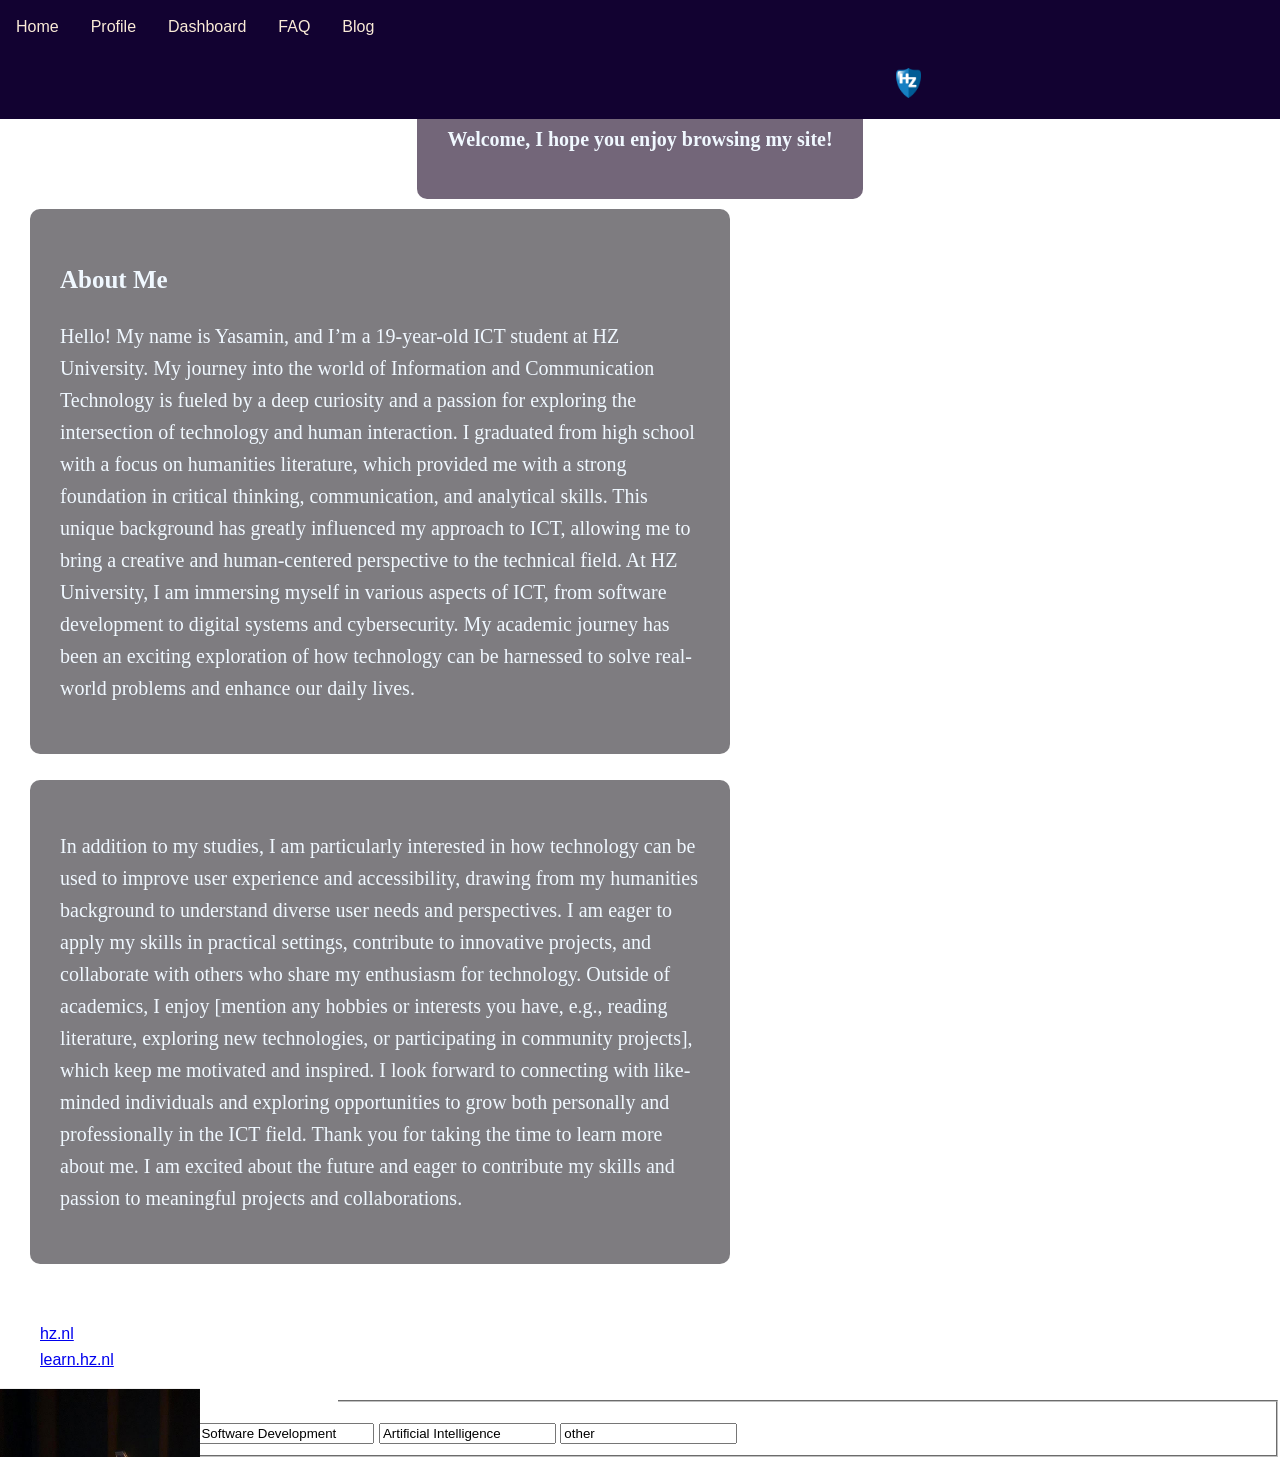
==== index.html @ 5f9b0ffd "new file:   arnel-hasanovic-MNd-Rka1o0Q-unsplash.jpg 	new file:   blog.html 	modified:   dashboard.h" ====
<!DOCTYPE html>
<html lang="en">
  <head>
    <meta charset="UTF-8">
    <meta name="viewport" content="width=device-width, initial-scale=1.0">
    <meta http-equiv="X-UA-Compatible" content="ie=edge">
    <title>Home Page</title>
    <link rel="stylesheet" href="style.css">
    <title>Background Image</title>
    <link rel="stylesheet" href="styles.css">
  </head>
  <body>
    <header>
      <nav class="navibar">
        
      <div class="menu">
        <ul>
          <li><a href="../index.html">Home</a></li>
          <li><a href="../html/profile.html">Profile</a></li>
          <li><a href="../html/dashboard.html">Dashboard</a></li>
          <li><a href="../html/faq.html">FAQ</a></li>
          <li><a href="blog.html">Blog</a></li>
          <li><img id="logo" src="hz-logo.png" width="25px" height="30px" alt="Logo"></li>
      </ul>
      </div>
      </nav>
    </header>
    <main class="wrapper">
        <h1>Welcome, I hope you enjoy browsing my site!</h1>
    </main>  

    <div class="wrapper3">
      <div class="Home-content">
        <h2 id="heading"> About Me</h2>
        <p id="para">Hello! My name is Yasamin, and I’m a 19-year-old ICT student at HZ University. 
          My journey into the world of Information and Communication Technology is fueled by a deep curiosity and a passion for exploring the intersection of technology and human interaction.

          I graduated from high school with a focus on humanities literature, which provided me with a strong foundation in critical thinking, communication, and analytical skills.
           This unique background has greatly influenced my approach to ICT, allowing me to bring a creative and human-centered perspective to the technical field.
          
          At HZ University, I am immersing myself in various aspects of ICT, from software development to digital systems and cybersecurity.
           My academic journey has been an exciting exploration of how technology can be harnessed to solve real-world problems and enhance our daily lives.
        </p>
      </div>
    </div>
<br>
    <div class="wrapper2">
      <div class="Home-content">
       <p> In addition to my studies, I am particularly interested in how technology can be used to improve user experience and accessibility, drawing from my humanities background to understand diverse user needs and perspectives.
         I am eager to apply my skills in practical settings, contribute to innovative projects, and collaborate with others who share my enthusiasm for technology.
     
        Outside of academics, I enjoy [mention any hobbies or interests you have, e.g., reading literature, exploring new technologies, or participating in community projects], which keep me motivated and inspired. 
         I look forward to connecting with like-minded individuals and exploring opportunities to grow both personally and professionally in the ICT field.
     
        Thank you for taking the time to learn more about me. I am excited about the future and eager to contribute my skills and passion to meaningful projects and collaborations. 
        </p>
      </div>
    </div>

    <nav class="navigation">
        <div class="aside">
          <p> For more information about ICT and HZ university just click the links</p>
        <ul>
            <li><a href="https://hz.nl/en" target="_blank" rel="noopener noreferrer">hz.nl</a></li>
            <li><a href="https://learn.hz.nl/my/" target="_blank" rel="noopener noreferrer">learn.hz.nl</a></li>
        </ul>    
      </div>
      <section>
        <div class="pic">
       <img src="unnamed.jpg" width="200" height="300" alt="pic">
        </div>
       <div class="pic2">
       <img src="unnamed (1).jpg" width="200" height="300" alt="pic">
      </div>
      </section>
      <section>
        <fieldset>
            <legend>which field of study do you want to continue?</legend>
            <label><input id="Computer Networking" type="text" name="education" value="Computer Networking"checked></label>
            <label><input  id="Software Development" type="text" name="education" value="Software Development"></label>
            <label><input id="Artificial Intelligence" type="text" name="education" value="Artificial Intelligence"></label>
            <label><input id="edu-other" checked type="text" name="education" value="other">other <input type="text" name="other" hidden cla></label>
        </fieldset>
      </section>
      </nav>
  </body>
</html>
---- style.css ----
{
    margin: 0;
    padding: 0;
    box-sizing: border-box;
}

html,
body {
    height: 100%;
    font-family: 'Arial', sans-serif;
}
body {
    line-height: 1.6;
    color: white;
    background: url(../YasaminAbd.github.io/—Pngtree—3d\ rendering\ of\ website\ builder_7231387.jpg)no-repeat center center fixed;
    display: flex;
    flex-direction: column;
    min-height: 100vh;
    background-size: cover; /* Ensures the image covers the entire background */
    background-position: center; /* Centers the image */
    background-repeat: no-repeat; /* Prevents the image from repeating */
    margin: 0; /* Optional: Removes default margin */
    padding: 0; /* Optional: Removes default padding */
}

header {
    background: rgba(rgb(22, 20, 20));
    color: antiquewhite;
    position: relative;
    z-index: 10;
    box-shadow: 80px;

}

.logo img {
    height: 50px;
    width: 50px;
}

.menu {
    ul {
        list-style-type: none;
        margin: 0;
        padding: 0;
        overflow: hidden;
        background-color: rgb(18, 2, 49);
        position: fixed;
        top: 0;
        width: 100%;
        z-index: 10;
    }
    
    li{
        float: left;
    }

    li a {
        display: inline-block;
        padding: 14px 16px;
        text-align: center;
        color: antiquewhite;
        text-decoration: none;
    }

    li a :hover{
        background-color: rgb(rgb(27, 4, 46));
    }

    .active {
        background-color: rgb(rgb(148, 35, 182), green, blue);
    }
}
.wrapper {
   padding: 30px;
    max-width: calc(1200px-340px);
    background-color:rgba(44, 25, 54, 0.664);
    margin: 10px auto;
    border-radius: 10px;
    color: aliceblue;
    box-shadow: 0 3px 5px rgba(rgb(117, 44, 114));
    display: flex;
    flex-direction: row;
    gap: 15px;
    font-family: Cambria, Georgia, serif;
    font-size: 10px; ;
    text-align: center;
    margin-top: 80px;
}

.wrapper3 {
    padding: 30px;
    max-width: calc(1200px-340px);
    margin-left:30px;
    margin-right: 30px;
    border-radius: 10px;
    background-color: rgba(55, 52, 58, 0.644);
    color: aliceblue;
    box-shadow: 0 4px 8px rgba(rgb(85, 83, 83));
    display: flex;
    flex-direction: row;
    gap: 20px;
    font-family: Didot, Didot LT STD, Hoefler Text, Garamond, Calisto MT, Times New Roman, serif;
    font-size: 20px; 
    text-align: left;
    width: 50%;
}

#logo{
    padding: 14px 16px;
    margin-left: 880px;
}

.wrapper2 {
    padding: 30px;
    max-width: calc(1200px-340px);
    margin-left:30px;
    margin-right: 30px;
    margin-top:0;
    border-radius: 10px;
    background-color: rgba(55, 52, 58, 0.644);
    color: aliceblue;
    box-shadow: 0 4px 8px rgba(rgb(85, 83, 83));
    display: flex;
    flex-direction: row;

    font-family: Didot, Didot LT STD, Hoefler Text, Garamond, Calisto MT, Times New Roman, serif;
    font-size: 20px; 
    text-align: left;
    width: 50%;
}
.profile-content {
    display: flex;
    flex: 1;
    gap: 20px;
}
.profile-image {
    width: 100%;
    max-width: 200px;
    height: auto;
    border-radius: 8px;
    box-shadow: 0 2px 5px rgb(22, 20, 20);
    margin-bottom: 20px ;
}
.profile-text{
    flex: 1;
}
aside.right{
    width: 300px;
    background: rgba(rgb(44, 43, 43));
    padding: 15px;
    border-radius: 8px;
    box-shadow: 0 2px 5px rgb(41, 38, 38);
    position: sticky;
    top: 30px;
}
aside.right h2 {
    font-size: 1.5rem;
    margin-bottom: 15px;
}
aside.right a {
    color: turquoise;
    text-decoration: none;
    display: block;
    margin-bottom: 10px;
    font-weight: 600;
}
aside.right a:hover {
    text-decoration: underline;
    color: aliceblue;
}
footer {
    background-color: rgb(44, 43, 43);
    color: aliceblue;
    padding: 20px;
    text-align: center;
    margin-top: auto;
}
.footer-container {
    display: flex;
    justify-content: space-around;
    margin-bottom: 20px;
}
.footer-section {
    max-width: 300px;
}
.footer-section h3 {
    margin-bottom: 5px;
}
.footer-section p{
    margin-bottom: 5px;
}
.footer_bottom {
    font-size: 0.9rem;
}
.social-icons {
    display: flex;
    justify-content: center;
    gap: 15px;
    margin-top: 10px;
}
.social-icons {
    display: flex;
    align-items: center;
    justify-content: center;
    width: 40px;
    height: 40px;
    border-radius: 50%;
    background: rgb(80, 179, 218);
    transition: background 0.3s ease;
    text-decoration: none;
}
.social-icons img {
    width: 24px;
    height: 24px;
    transition: opacity 0.3s ease;
}
.social-icons:hover img {
    opacity: 0.8;
}
.image-gallery {
    display: flex;
    justify-content: center;
    gap: 20px;
    margin-top: 20px;
}
.gallery-image {
    width: 300px;
    height: auto;
    border-radius: 10px;
    box-shadow: 0 4px 8px rgb(22, 20, 20);
    transition: transform 0.3s ease, box-shadow 0.3s ease;
}
.gallery-image :hover {
    transform: scale(1.05);
    box-shadow: 0 6px 12px rgb(22, 20, 20);
}
.image-container {
    display: flex;
    justify-content: center;
    gap: 10px;
    margin-bottom: 20px;
}
 
.profile-image {
    width: 150px;
    height: auto;
    border-radius: 8px;
    box-shadow: 0 2px 5px rgb(22, 20, 20);
}
.dashboard-content {
    padding: 3px;
}
table {
    width: 100%;
    border-collapse: collapse;
    margin-top: 20px;
}
th,td {
    padding: 12px;
    text-align: left;
    border: 1px solid;
}
th {
    background-color: rgb(rgb(224, 77, 139));
    border: 3px solid;
}
tr {
    background-color: aliceblue;
}
progress {
    margin-top: 20px;
    font-weight: bold;
}
faq-question{
    color: aqua;
    font-weight: bold;
}
.navibar{
    size: width="400" height="200";
    margin: 0%;
}

#heading{
    font-size: 25px;
    text-align: left;
}
.pic {
    position: fixed;
    

}
.pic2{
    position: fixed;
}
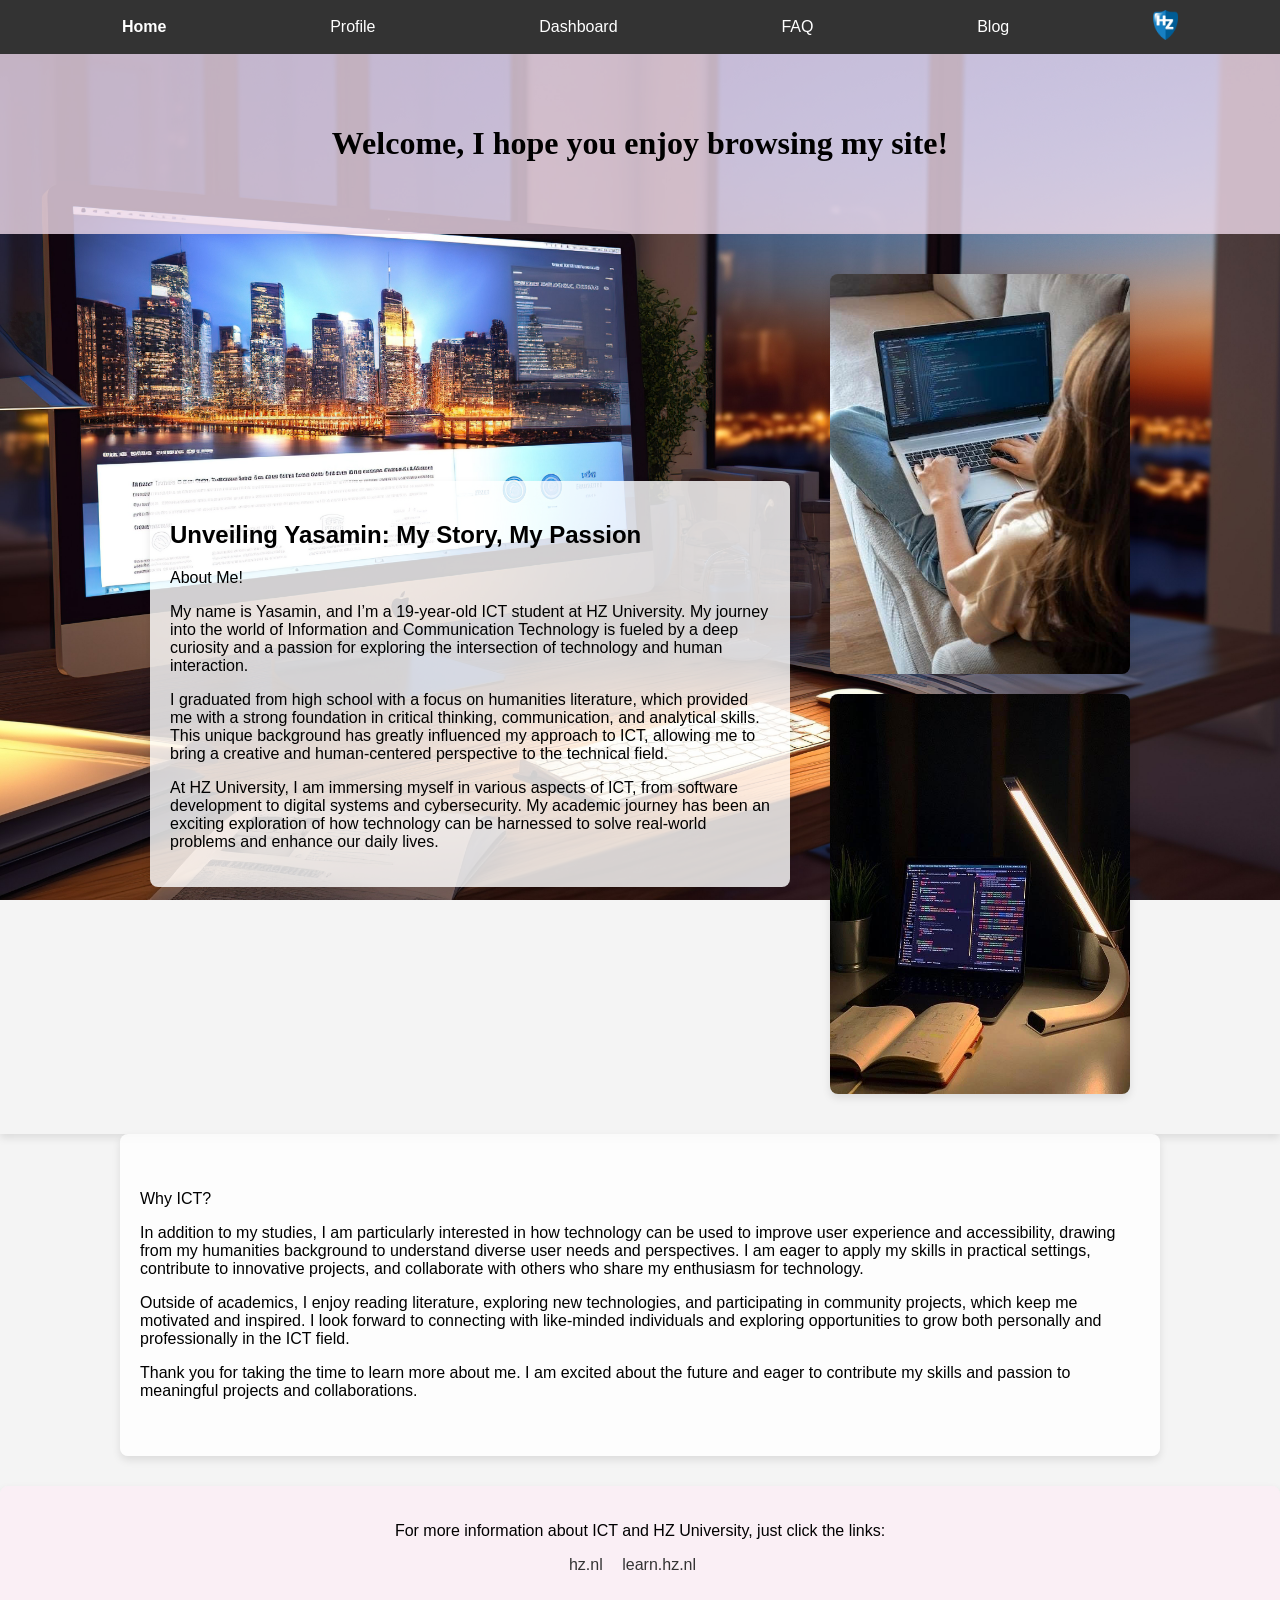
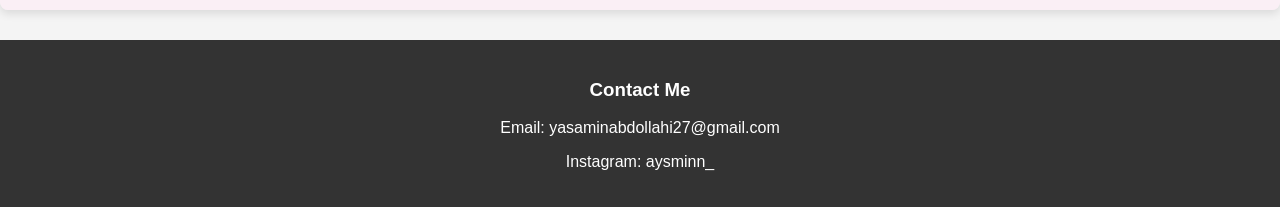
==== commit 25d81af9: "Pages added, styling added" ====
--- a/index.html
+++ b/index.html
@@ -1,87 +1,259 @@
 <!DOCTYPE html>
 <html lang="en">
-  <head>
-    <meta charset="UTF-8">
-    <meta name="viewport" content="width=device-width, initial-scale=1.0">
-    <meta http-equiv="X-UA-Compatible" content="ie=edge">
-    <title>Home Page</title>
-    <link rel="stylesheet" href="style.css">
-    <title>Background Image</title>
-    <link rel="stylesheet" href="styles.css">
-  </head>
-  <body>
-    <header>
-      <nav class="navibar">
-        
+
+<head>
+  <meta charset="UTF-8">
+  <meta name="viewport" content="width=device-width, initial-scale=1.0">
+  <meta http-equiv="X-UA-Compatible" content="ie=edge">
+  <title>Home Page</title>
+  <style>
+    /* Basic Reset and Body Styling */
+    body {
+      margin: 0;
+      font-family: Arial, sans-serif;
+      background-color: #f4f4f4;
+      display: flex;
+      flex-direction: column;
+      min-height: 100vh;
+    }
+
+    body {
+      background-image: url(—Pngtree—3d\ rendering\ of\ website\ builder_7231387.jpg); /* Replace with your image path */
+      background-size: cover;
+      background-position: center;
+      background-repeat: no-repeat;
+      background-attachment: fixed;
+      margin: 0;
+      font-family: Arial, sans-serif;
+      display: flex;
+      flex-direction: column;
+      min-height: 100vh;
+    }
+
+    /* Header Styling */
+    header {
+      background-color: #333;
+      padding: 10px 0;
+    }
+
+    .navibar {
+      max-width: 1200px;
+      margin: 0 auto;
+    }
+
+    .menu ul {
+      list-style-type: none;
+      padding: 0;
+      margin: 0;
+      display: flex;
+      justify-content: space-around;
+      align-items: center;
+    }
+
+    .menu ul li {
+      display: inline;
+    }
+
+    .menu ul li a {
+      color: white;
+      text-decoration: none;
+      padding: 10px 20px;
+      font-size: 16px;
+    }
+
+    .menu ul li a.active {
+      font-weight: bold;
+    }
+
+    #logo {
+      margin-left: auto;
+    }
+
+    /* Main Welcome Section */
+    .wrapper {
+      text-align: center;
+      padding: 50px 20px;
+      background-color: #eed9e9ce;
+      color: black;
+      font-family: Georgia, serif;
+    }
+
+/* About Me Section */
+.about-me {
+  display: flex;
+  flex-wrap: wrap;
+  justify-content: center;
+  align-items: center;
+  padding: 40px 20px;
+  background-color: #eccdec00; /* Background color for the about me section */
+  box-shadow: 0 4px 8px rgba(0, 0, 0, 0.1); /* Shadow for depth */
+}
+
+.about-me .text {
+  max-width: 600px;
+  margin-right: 40px;
+  flex: 1;
+  background-color: rgba(255, 255, 255, 0.808); /* Slightly translucent background for readability */
+  padding: 20px;
+  border-radius: 8px; /* Rounded corners */
+  box-shadow: 0 4px 8px rgba(0, 0, 0, 0.1); /* Shadow for depth */
+}
+
+.about-me .images {
+  display: flex;
+  flex-direction: column;
+  gap: 20px;
+}
+
+.about-me img {
+  border-radius: 8px;
+  box-shadow: 0 4px 8px rgba(0, 0, 0, 0.1);
+}
+
+    /* Additional Info Section */
+    .additional-info {
+      max-width: 1000px;
+      margin: 0 auto;
+      padding: 40px 20px;
+      background-color: #ffffffd2;
+      border-radius: 8px;
+      box-shadow: 0 4px 8px rgba(0, 0, 0, 0.1);
+    }
+
+    /* Footer Styling */
+    footer {
+      background-color: #333;
+      color: white;
+      text-align: center;
+      padding: 20px 0;
+      margin-top: auto;
+    }
+
+    footer a {
+      color: #fff;
+      text-decoration: none;
+    }
+
+    footer a:hover {
+      text-decoration: underline;
+    }
+
+    /* Aside Links Section */
+    .navigation .aside {
+    margin: 30px 0;
+    text-align: center;
+    background-color: rgba(253, 237, 246, 0.712); /* Corrected rgba syntax */
+    padding: 20px; /* Optional: add padding for spacing */
+    border-radius: 8px; /* Optional: add rounded corners */
+    box-shadow: 0 4px 8px rgba(0, 0, 0, 0.1); /* Optional: add shadow for depth */
+    }
+    .aside ul {
+      list-style: none;
+      padding: 0;
+    }
+
+    .aside ul li {
+      display: inline;
+      margin-right: 15px;
+    }
+
+    .aside ul li a {
+      color: #333;
+      text-decoration: none;
+      font-size: 16px;
+    }
+
+
+    /* Responsive Media Queries */
+    @media (max-width: 768px) {
+      .about-me {
+        flex-direction: column;
+      }
+
+      .about-me .text,
+      .about-me .images {
+        margin: 0;
+      }
+
+
+      .aside ul li a:hover {
+      text-decoration: underline;
+    }
+
+    }
+  </style>
+</head>
+
+<body>
+
+  <!-- Header Section -->
+  <header>
+    <nav class="navibar">
       <div class="menu">
         <ul>
-          <li><a href="../index.html">Home</a></li>
-          <li><a href="../html/profile.html">Profile</a></li>
-          <li><a href="../html/dashboard.html">Dashboard</a></li>
-          <li><a href="../html/faq.html">FAQ</a></li>
+          <li><a class="active" href="index.html">Home</a></li>
+          <li><a href="profile.html">Profile</a></li>
+          <li><a href="dashboard.html">Dashboard</a></li>
+          <li><a href="faq.html">FAQ</a></li>
           <li><a href="blog.html">Blog</a></li>
           <li><img id="logo" src="hz-logo.png" width="25px" height="30px" alt="Logo"></li>
+        </ul>
+      </div>
+    </nav>
+  </header>
+
+  <!-- Main Welcome Section -->
+  <main class="wrapper">
+    <h1>Welcome, I hope you enjoy browsing my site!</h1>
+  </main>
+
+  <!-- About Me Section -->
+  <section class="about-me">
+    <div class="text">
+      <h2>Unveiling Yasamin: My Story, My Passion</h2>
+      <p>About Me!</p>
+      <p>My name is Yasamin, and I’m a 19-year-old ICT student at HZ University. My journey into the world of Information and Communication Technology is fueled by a deep curiosity and a passion for exploring the intersection of technology and human interaction.</p>
+      <p>I graduated from high school with a focus on humanities literature, which provided me with a strong foundation in critical thinking, communication, and analytical skills. This unique background has greatly influenced my approach to ICT, allowing me to bring a creative and human-centered perspective to the technical field.</p>
+      <p>At HZ University, I am immersing myself in various aspects of ICT, from software development to digital systems and cybersecurity. My academic journey has been an exciting exploration of how technology can be harnessed to solve real-world problems and enhance our daily lives.</p>
+    </div>
+    <div class="images">
+      <img src="unnamed.jpg" width="300" height="400" alt="Pic 1">
+      <img src="unnamed (1).jpg" width="300" height="400" alt="Pic 2">
+    </div>
+  </section>
+
+  <!-- Additional Info Section -->
+  <main class="additional-info">
+    <div class="info-text">
+      <p>Why ICT?</p>
+      <p>In addition to my studies, I am particularly interested in how technology can be used to improve user experience and accessibility, drawing from my humanities background to understand diverse user needs and perspectives. I am eager to apply my skills in practical settings, contribute to innovative projects, and collaborate with others who share my enthusiasm for technology.</p>
+      <p>Outside of academics, I enjoy reading literature, exploring new technologies, and participating in community projects, which keep me motivated and inspired. I look forward to connecting with like-minded individuals and exploring opportunities to grow both personally and professionally in the ICT field.</p>
+      <p>Thank you for taking the time to learn more about me. I am excited about the future and eager to contribute my skills and passion to meaningful projects and collaborations.</p>
+    </div>
+  </main>
+
+  <!-- External Links Section -->
+  <nav class="navigation">
+    <div class="aside">
+      <p>For more information about ICT and HZ University, just click the links:</p>
+      <ul>
+        <li><a href="https://hz.nl" target="_blank" rel="noopener noreferrer">hz.nl</a></li>
+        <li><a href="https://learn.hz.nl" target="_blank" rel="noopener noreferrer">learn.hz.nl</a></li>
       </ul>
+    </div>
+  </nav>
+
+  <!-- Footer Section -->
+  <footer>
+    <div class="footer-container">
+      <div class="footer-section">
+        <h3>Contact Me</h3>
+        <p>Email: yasaminabdollahi27@gmail.com</p>
+        <p>Instagram: <a href="https://www.instagram.com/aysminn_" target="_blank">aysminn_</a></p>
       </div>
-      </nav>
-    </header>
-    <main class="wrapper">
-        <h1>Welcome, I hope you enjoy browsing my site!</h1>
-    </main>  
-
-    <div class="wrapper3">
-      <div class="Home-content">
-        <h2 id="heading"> About Me</h2>
-        <p id="para">Hello! My name is Yasamin, and I’m a 19-year-old ICT student at HZ University. 
-          My journey into the world of Information and Communication Technology is fueled by a deep curiosity and a passion for exploring the intersection of technology and human interaction.
-
-          I graduated from high school with a focus on humanities literature, which provided me with a strong foundation in critical thinking, communication, and analytical skills.
-           This unique background has greatly influenced my approach to ICT, allowing me to bring a creative and human-centered perspective to the technical field.
-          
-          At HZ University, I am immersing myself in various aspects of ICT, from software development to digital systems and cybersecurity.
-           My academic journey has been an exciting exploration of how technology can be harnessed to solve real-world problems and enhance our daily lives.
-        </p>
-      </div>
-    </div>
-<br>
-    <div class="wrapper2">
-      <div class="Home-content">
-       <p> In addition to my studies, I am particularly interested in how technology can be used to improve user experience and accessibility, drawing from my humanities background to understand diverse user needs and perspectives.
-         I am eager to apply my skills in practical settings, contribute to innovative projects, and collaborate with others who share my enthusiasm for technology.
-     
-        Outside of academics, I enjoy [mention any hobbies or interests you have, e.g., reading literature, exploring new technologies, or participating in community projects], which keep me motivated and inspired. 
-         I look forward to connecting with like-minded individuals and exploring opportunities to grow both personally and professionally in the ICT field.
-     
-        Thank you for taking the time to learn more about me. I am excited about the future and eager to contribute my skills and passion to meaningful projects and collaborations. 
-        </p>
-      </div>
-    </div>
-
-    <nav class="navigation">
-        <div class="aside">
-          <p> For more information about ICT and HZ university just click the links</p>
-        <ul>
-            <li><a href="https://hz.nl/en" target="_blank" rel="noopener noreferrer">hz.nl</a></li>
-            <li><a href="https://learn.hz.nl/my/" target="_blank" rel="noopener noreferrer">learn.hz.nl</a></li>
-        </ul>    
-      </div>
-      <section>
-        <div class="pic">
-       <img src="unnamed.jpg" width="200" height="300" alt="pic">
-        </div>
-       <div class="pic2">
-       <img src="unnamed (1).jpg" width="200" height="300" alt="pic">
-      </div>
-      </section>
-      <section>
-        <fieldset>
-            <legend>which field of study do you want to continue?</legend>
-            <label><input id="Computer Networking" type="text" name="education" value="Computer Networking"checked></label>
-            <label><input  id="Software Development" type="text" name="education" value="Software Development"></label>
-            <label><input id="Artificial Intelligence" type="text" name="education" value="Artificial Intelligence"></label>
-            <label><input id="edu-other" checked type="text" name="education" value="other">other <input type="text" name="other" hidden cla></label>
-        </fieldset>
-      </section>
-      </nav>
-  </body>
-</html>+    </div>
+  </footer>
+
+</body>
+
+</html>
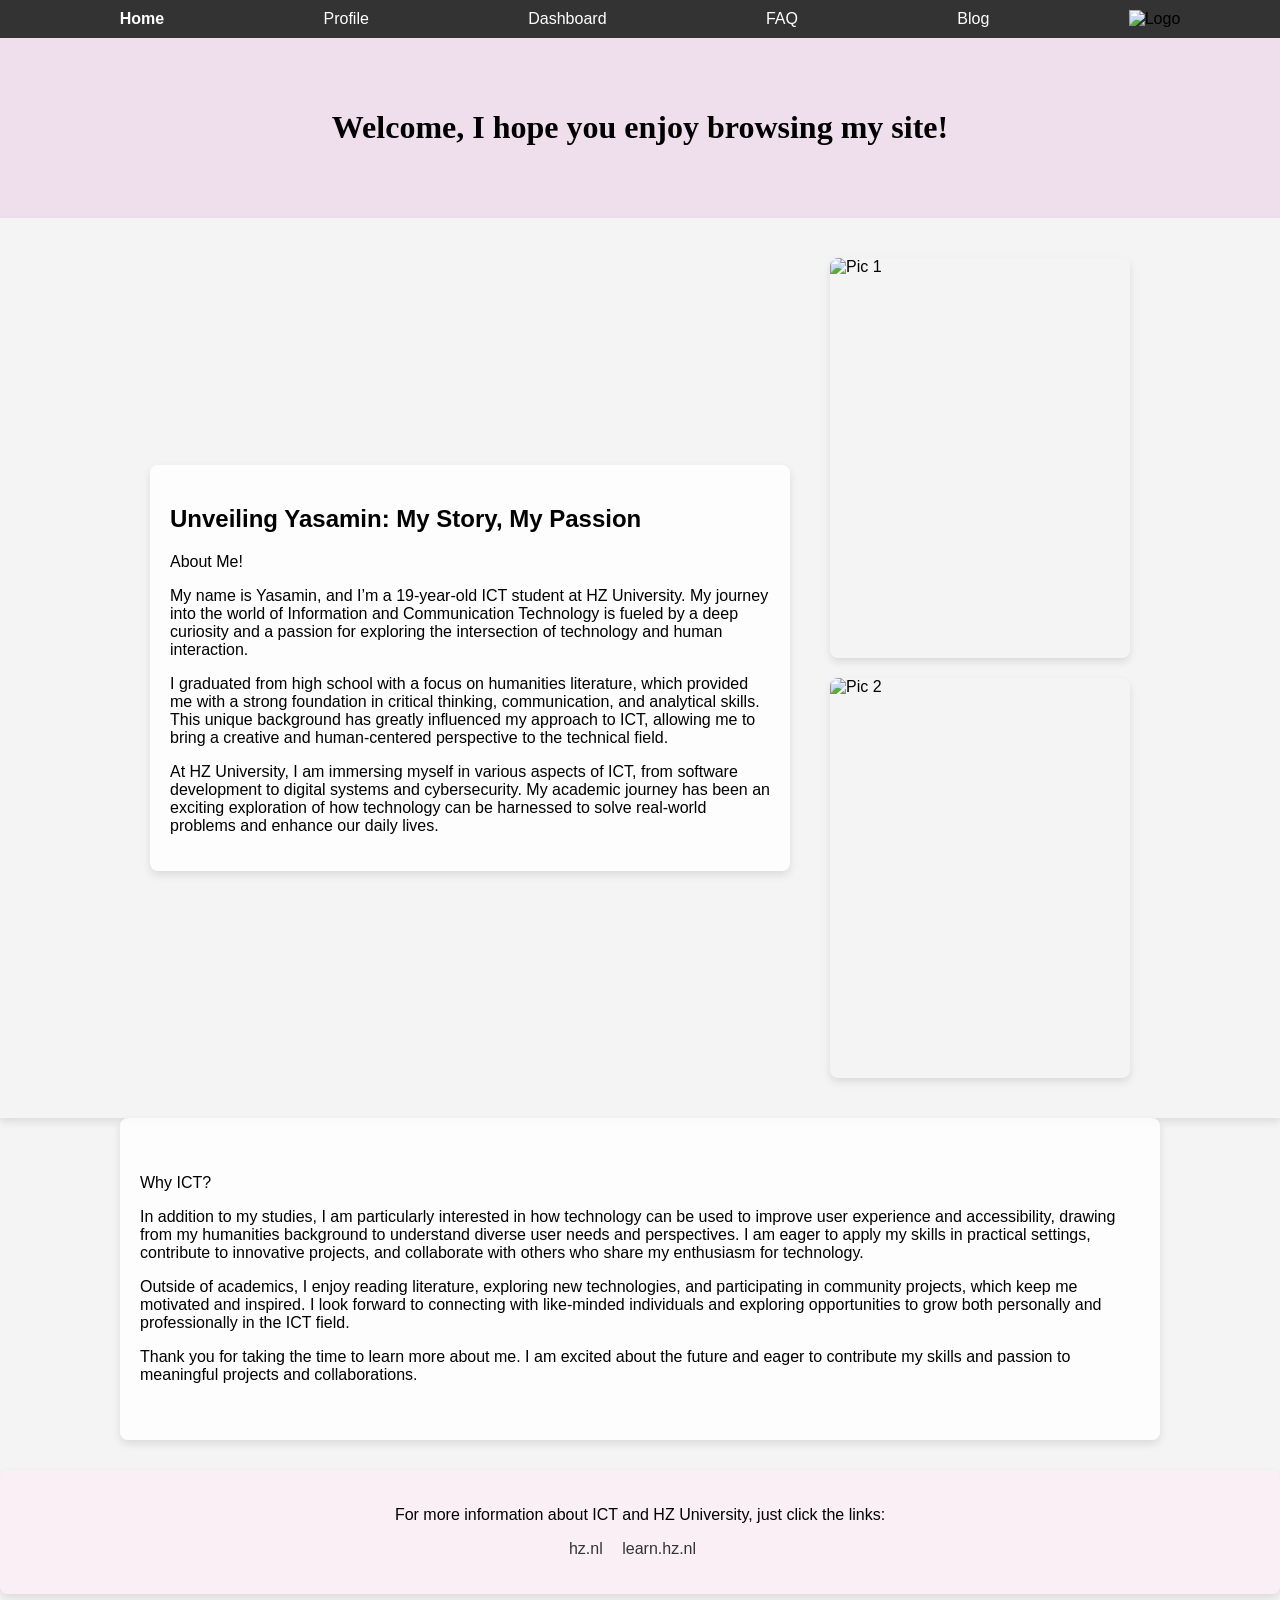
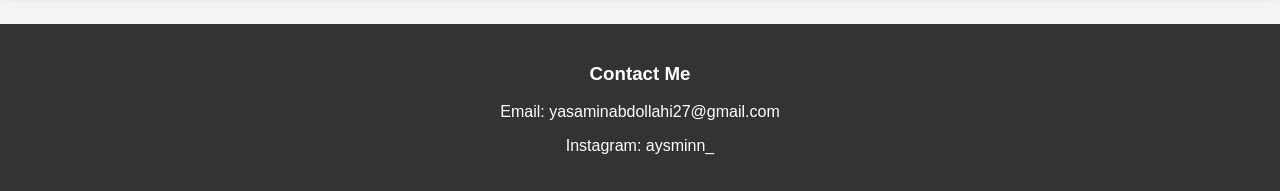
==== commit 84caa42e: "Folder added" ====
--- a/index.html
+++ b/index.html
@@ -18,7 +18,7 @@
     }
 
     body {
-      background-image: url(—Pngtree—3d\ rendering\ of\ website\ builder_7231387.jpg); /* Replace with your image path */
+      background-image: url(../YasaminAbd.github.io/imgs/—Pngtree—3d\ rendering\ of\ website\ builder_7231387.jpg); /* Replace with your image path */
       background-size: cover;
       background-position: center;
       background-repeat: no-repeat;
@@ -196,7 +196,7 @@
           <li><a href="dashboard.html">Dashboard</a></li>
           <li><a href="faq.html">FAQ</a></li>
           <li><a href="blog.html">Blog</a></li>
-          <li><img id="logo" src="hz-logo.png" width="25px" height="30px" alt="Logo"></li>
+          <li><img id="logo" src="../YasaminAbd.github.io/imgs/hz-logo.png" width="25px" height="30px" alt="Logo"></li>
         </ul>
       </div>
     </nav>
@@ -217,8 +217,8 @@
       <p>At HZ University, I am immersing myself in various aspects of ICT, from software development to digital systems and cybersecurity. My academic journey has been an exciting exploration of how technology can be harnessed to solve real-world problems and enhance our daily lives.</p>
     </div>
     <div class="images">
-      <img src="unnamed.jpg" width="300" height="400" alt="Pic 1">
-      <img src="unnamed (1).jpg" width="300" height="400" alt="Pic 2">
+      <img src="../YasaminAbd.github.io/imgs/unnamed.jpg" width="300" height="400" alt="Pic 1">
+      <img src="../YasaminAbd.github.io/imgs/unnamed (1).jpg" width="300" height="400" alt="Pic 2">
     </div>
   </section>
 
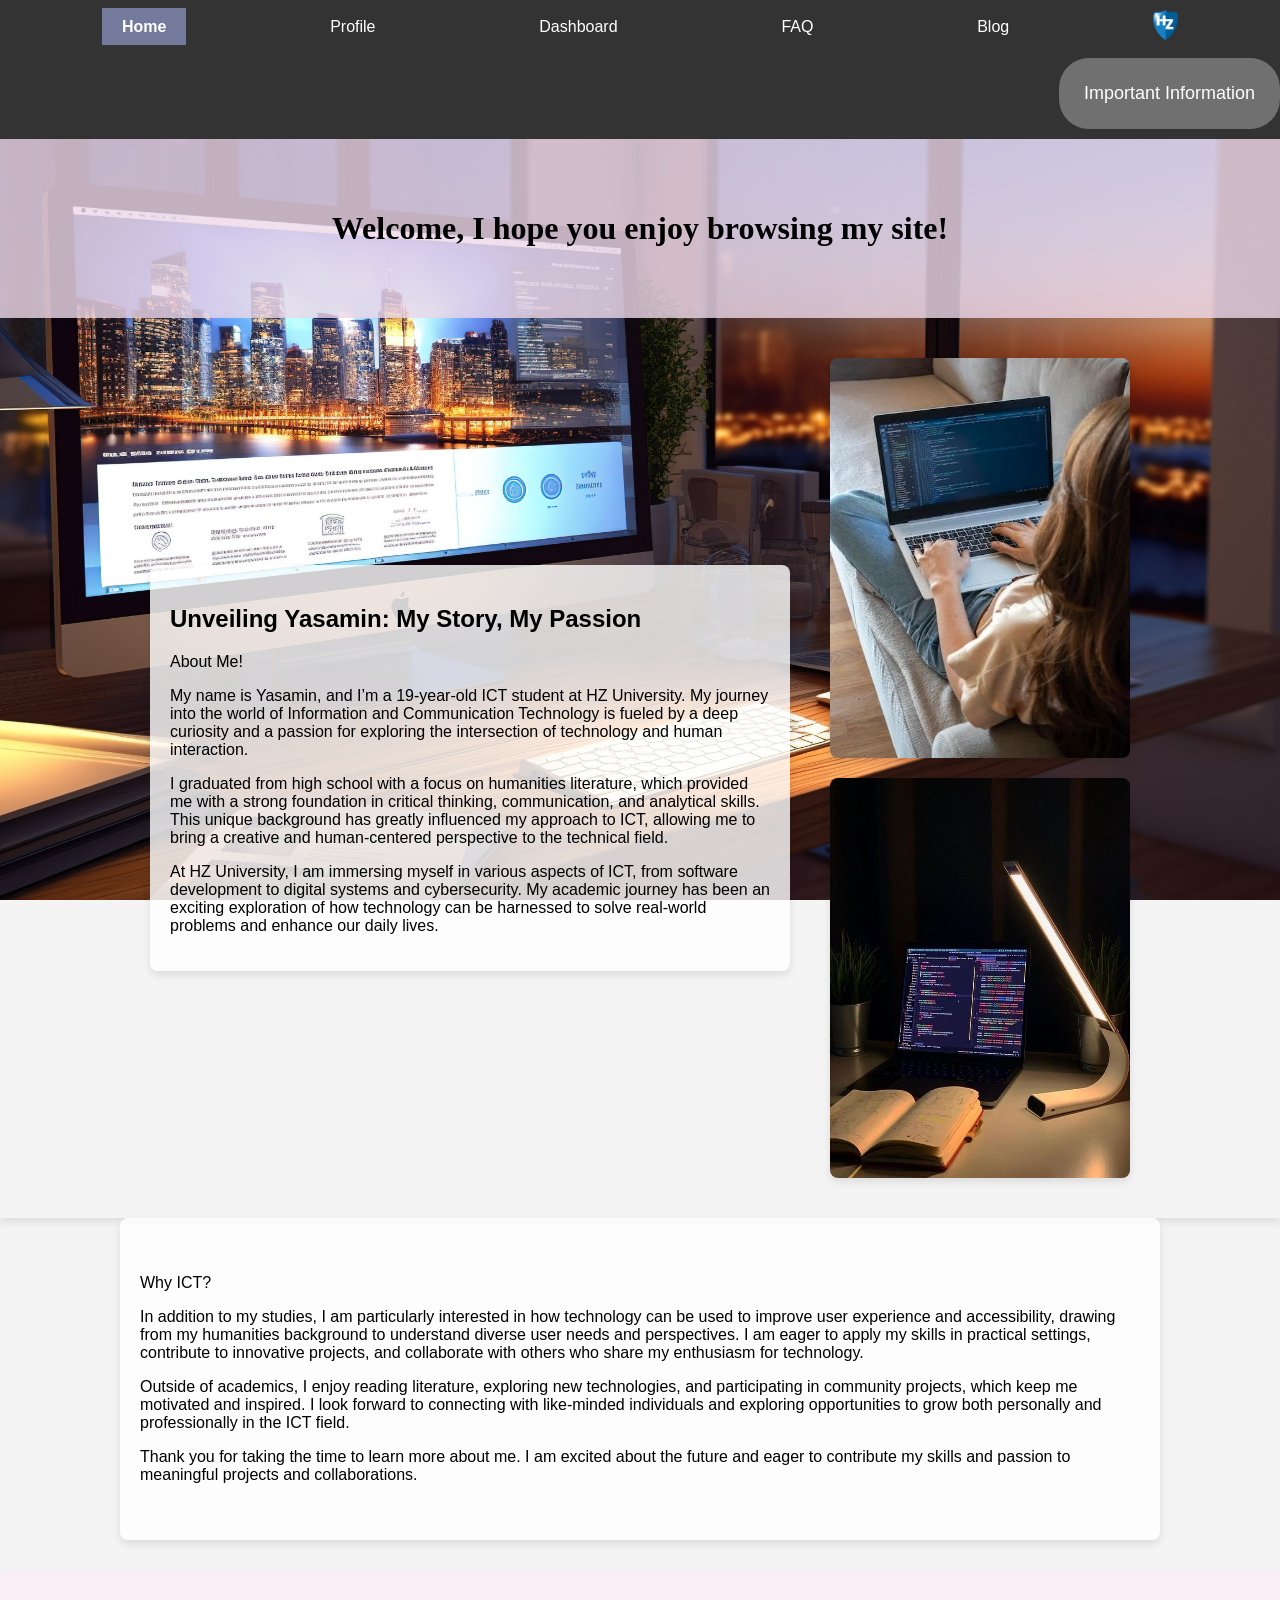
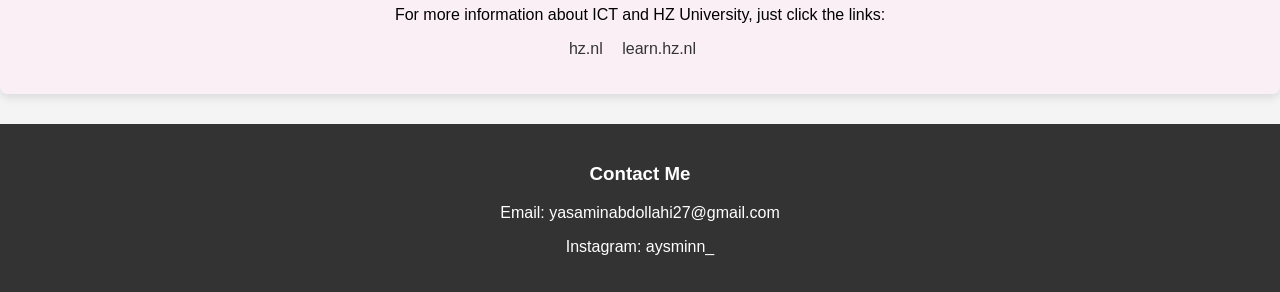
==== commit 46e30e3b: "Adding changes to main" ====
--- a/index.html
+++ b/index.html
@@ -5,183 +5,10 @@
   <meta charset="UTF-8">
   <meta name="viewport" content="width=device-width, initial-scale=1.0">
   <meta http-equiv="X-UA-Compatible" content="ie=edge">
+  <link rel="stylesheet" href="/CSS FILES/index.css">
+  <link rel="stylesheet" href="/CSS FILES/sideBar.css">
+  <script src="/javaFile/app.js"></script>
   <title>Home Page</title>
-  <style>
-    /* Basic Reset and Body Styling */
-    body {
-      margin: 0;
-      font-family: Arial, sans-serif;
-      background-color: #f4f4f4;
-      display: flex;
-      flex-direction: column;
-      min-height: 100vh;
-    }
-
-    body {
-      background-image: url(../YasaminAbd.github.io/imgs/—Pngtree—3d\ rendering\ of\ website\ builder_7231387.jpg); /* Replace with your image path */
-      background-size: cover;
-      background-position: center;
-      background-repeat: no-repeat;
-      background-attachment: fixed;
-      margin: 0;
-      font-family: Arial, sans-serif;
-      display: flex;
-      flex-direction: column;
-      min-height: 100vh;
-    }
-
-    /* Header Styling */
-    header {
-      background-color: #333;
-      padding: 10px 0;
-    }
-
-    .navibar {
-      max-width: 1200px;
-      margin: 0 auto;
-    }
-
-    .menu ul {
-      list-style-type: none;
-      padding: 0;
-      margin: 0;
-      display: flex;
-      justify-content: space-around;
-      align-items: center;
-    }
-
-    .menu ul li {
-      display: inline;
-    }
-
-    .menu ul li a {
-      color: white;
-      text-decoration: none;
-      padding: 10px 20px;
-      font-size: 16px;
-    }
-
-    .menu ul li a.active {
-      font-weight: bold;
-    }
-
-    #logo {
-      margin-left: auto;
-    }
-
-    /* Main Welcome Section */
-    .wrapper {
-      text-align: center;
-      padding: 50px 20px;
-      background-color: #eed9e9ce;
-      color: black;
-      font-family: Georgia, serif;
-    }
-
-/* About Me Section */
-.about-me {
-  display: flex;
-  flex-wrap: wrap;
-  justify-content: center;
-  align-items: center;
-  padding: 40px 20px;
-  background-color: #eccdec00; /* Background color for the about me section */
-  box-shadow: 0 4px 8px rgba(0, 0, 0, 0.1); /* Shadow for depth */
-}
-
-.about-me .text {
-  max-width: 600px;
-  margin-right: 40px;
-  flex: 1;
-  background-color: rgba(255, 255, 255, 0.808); /* Slightly translucent background for readability */
-  padding: 20px;
-  border-radius: 8px; /* Rounded corners */
-  box-shadow: 0 4px 8px rgba(0, 0, 0, 0.1); /* Shadow for depth */
-}
-
-.about-me .images {
-  display: flex;
-  flex-direction: column;
-  gap: 20px;
-}
-
-.about-me img {
-  border-radius: 8px;
-  box-shadow: 0 4px 8px rgba(0, 0, 0, 0.1);
-}
-
-    /* Additional Info Section */
-    .additional-info {
-      max-width: 1000px;
-      margin: 0 auto;
-      padding: 40px 20px;
-      background-color: #ffffffd2;
-      border-radius: 8px;
-      box-shadow: 0 4px 8px rgba(0, 0, 0, 0.1);
-    }
-
-    /* Footer Styling */
-    footer {
-      background-color: #333;
-      color: white;
-      text-align: center;
-      padding: 20px 0;
-      margin-top: auto;
-    }
-
-    footer a {
-      color: #fff;
-      text-decoration: none;
-    }
-
-    footer a:hover {
-      text-decoration: underline;
-    }
-
-    /* Aside Links Section */
-    .navigation .aside {
-    margin: 30px 0;
-    text-align: center;
-    background-color: rgba(253, 237, 246, 0.712); /* Corrected rgba syntax */
-    padding: 20px; /* Optional: add padding for spacing */
-    border-radius: 8px; /* Optional: add rounded corners */
-    box-shadow: 0 4px 8px rgba(0, 0, 0, 0.1); /* Optional: add shadow for depth */
-    }
-    .aside ul {
-      list-style: none;
-      padding: 0;
-    }
-
-    .aside ul li {
-      display: inline;
-      margin-right: 15px;
-    }
-
-    .aside ul li a {
-      color: #333;
-      text-decoration: none;
-      font-size: 16px;
-    }
-
-
-    /* Responsive Media Queries */
-    @media (max-width: 768px) {
-      .about-me {
-        flex-direction: column;
-      }
-
-      .about-me .text,
-      .about-me .images {
-        margin: 0;
-      }
-
-
-      .aside ul li a:hover {
-      text-decoration: underline;
-    }
-
-    }
-  </style>
 </head>
 
 <body>
@@ -191,15 +18,25 @@
     <nav class="navibar">
       <div class="menu">
         <ul>
-          <li><a class="active" href="index.html">Home</a></li>
-          <li><a href="profile.html">Profile</a></li>
-          <li><a href="dashboard.html">Dashboard</a></li>
-          <li><a href="faq.html">FAQ</a></li>
-          <li><a href="blog.html">Blog</a></li>
-          <li><img id="logo" src="../YasaminAbd.github.io/imgs/hz-logo.png" width="25px" height="30px" alt="Logo"></li>
+          <li><a class="active" href="/html files/index.html">Home</a></li>
+          <li><a href="/html files/profile.html">Profile</a></li>
+          <li><a href="/html files/dashboard.html">Dashboard</a></li>
+          <li><a href="/html files/faq.html">FAQ</a></li>
+          <li><a href="/html files/blog.html">Blog</a></li>
+          <li><img id="logo" src="/imgs/hz-logo.png" width="25px" height="30px" alt="Logo"></li>
         </ul>
       </div>
     </nav>
+    <!--Side Bar-->
+    <div class="dropdown">
+      <button onclick="myFunction()" class="dropbtn">Important Information</button>
+      <div id="myDropdown" class="dropdown-content">
+      <a href="https://oer.hz.nl/?_gl=1*swtmpf*_gcl_aw*R0NMLjE3MjU4OTUzNjkuQ2owS0NRandpdUMyQmhEU0FSSXNBTE9WZkJKamE5NDd0VmtKWmZmUUJKYjhpRW9nLVpvT2lRQlZLQ09ZakpXVkhOSnlPLXl4d0xJOXcwQWFBdGpuRUFMd193Y0I" class="p2" target="_blank">Course and Examination Regulations</a>
+      <a href="https://oer.hz.nl/6978cdea-fb31-430b-9bf9-63206aa07754" class="p2" target="_blank">Implementation Regulations</a>
+      <a href="https://learn.hz.nl/" class="p2" target="_blank">Learn environment</a>
+      <a href="https://hz.osiris-student.nl/home" class="p2" target="_blank">study progress</a>
+      <a href="https://github.com" class="p2" target="_blank">GitHub</a></div>
+      </div>
   </header>
 
   <!-- Main Welcome Section -->
@@ -217,8 +54,8 @@
       <p>At HZ University, I am immersing myself in various aspects of ICT, from software development to digital systems and cybersecurity. My academic journey has been an exciting exploration of how technology can be harnessed to solve real-world problems and enhance our daily lives.</p>
     </div>
     <div class="images">
-      <img src="../YasaminAbd.github.io/imgs/unnamed.jpg" width="300" height="400" alt="Pic 1">
-      <img src="../YasaminAbd.github.io/imgs/unnamed (1).jpg" width="300" height="400" alt="Pic 2">
+      <img src="/imgs/unnamed.jpg" width="300" height="400" alt="Pic 1">
+      <img src="/imgs/unnamed (1).jpg" width="300" height="400" alt="Pic 2">
     </div>
   </section>
 
--- a/CSS FILES/index.css
+++ b/CSS FILES/index.css
@@ -0,0 +1,188 @@
+    /* Basic Reset and Body Styling */
+    body {
+        margin: 0;
+        font-family: Arial, sans-serif;
+        background-color: #f4f4f4;
+        display: flex;
+        flex-direction: column;
+        min-height: 100vh;
+    }
+
+    body {
+        background-image: url("/imgs/—Pngtree—3d\ rendering\ of\ website\ builder_7231387.jpg");
+        /* Replace with your image path */
+        background-size: cover;
+        background-position: center;
+        background-repeat: no-repeat;
+        background-attachment: fixed;
+        margin: 0;
+        font-family: Arial, sans-serif;
+        display: flex;
+        flex-direction: column;
+        min-height: 100vh;
+    }
+
+    /* Header Styling */
+    header {
+        background-color: #333;
+        padding: 10px 0;
+    }
+
+    .navibar {
+        max-width: 1200px;
+        margin: 0 auto;
+    }
+
+    .menu ul {
+        list-style-type: none;
+        padding: 0;
+        margin: 0;
+        display: flex;
+        justify-content: space-around;
+        align-items: center;
+    }
+
+    .menu ul li {
+        display: inline;
+    }
+
+    .menu ul li a {
+        color: white;
+        text-decoration: none;
+        padding: 10px 20px;
+        font-size: 16px;
+    }
+
+    .menu ul li a.active {
+        font-weight: bold;
+    }
+
+    #logo {
+        margin-left: auto;
+    }
+
+    /* Main Welcome Section */
+    .wrapper {
+        text-align: center;
+        padding: 50px 20px;
+        background-color: #eed9e9ce;
+        color: black;
+        font-family: Georgia, serif;
+    }
+
+    /* About Me Section */
+    .about-me {
+        display: flex;
+        flex-wrap: wrap;
+        justify-content: center;
+        align-items: center;
+        padding: 40px 20px;
+        background-color: #eccdec00;
+        /* Background color for the about me section */
+        box-shadow: 0 4px 8px rgba(0, 0, 0, 0.1);
+        /* Shadow for depth */
+    }
+
+    .about-me .text {
+        max-width: 600px;
+        margin-right: 40px;
+        flex: 1;
+        background-color: rgba(255, 255, 255, 0.808);
+        /* Slightly translucent background for readability */
+        padding: 20px;
+        border-radius: 8px;
+        /* Rounded corners */
+        box-shadow: 0 4px 8px rgba(0, 0, 0, 0.1);
+        /* Shadow for depth */
+    }
+
+    .about-me .images {
+        display: flex;
+        flex-direction: column;
+        gap: 20px;
+    }
+
+    .about-me img {
+        border-radius: 8px;
+        box-shadow: 0 4px 8px rgba(0, 0, 0, 0.1);
+    }
+
+    /* Additional Info Section */
+    .additional-info {
+        max-width: 1000px;
+        margin: 0 auto;
+        padding: 40px 20px;
+        background-color: #ffffffd2;
+        border-radius: 8px;
+        box-shadow: 0 4px 8px rgba(0, 0, 0, 0.1);
+    }
+
+    /* Footer Styling */
+    footer {
+        background-color: #333;
+        color: white;
+        text-align: center;
+        padding: 20px 0;
+        margin-top: auto;
+    }
+
+    footer a {
+        color: #fff;
+        text-decoration: none;
+    }
+
+    footer a:hover {
+        text-decoration: underline;
+    }
+
+    /* Aside Links Section */
+    .navigation .aside {
+        margin: 30px 0;
+        text-align: center;
+        background-color: rgba(253, 237, 246, 0.712);
+        /* Corrected rgba syntax */
+        padding: 20px;
+        /* Optional: add padding for spacing */
+        border-radius: 8px;
+        /* Optional: add rounded corners */
+        box-shadow: 0 4px 8px rgba(0, 0, 0, 0.1);
+        /* Optional: add shadow for depth */
+    }
+
+    .aside ul {
+        list-style: none;
+        padding: 0;
+    }
+
+    .aside ul li {
+        display: inline;
+        margin-right: 15px;
+    }
+
+    .aside ul li a {
+        color: #333;
+        text-decoration: none;
+        font-size: 16px;
+    }
+
+
+    /* Responsive Media Queries */
+    @media (max-width: 768px) {
+        .about-me {
+            flex-direction: column;
+        }
+
+        .about-me .text,
+        .about-me .images {
+            margin: 0;
+        }
+
+
+        .aside ul li a:hover {
+            text-decoration: underline;
+        }
+
+    }
+    .active {
+        background-color: rgba(127, 134, 173, 0.863);
+    }
--- a/CSS FILES/sideBar.css
+++ b/CSS FILES/sideBar.css
@@ -0,0 +1,37 @@
+/* Side Bar */
+.dropbtn {
+    margin-top: 1.5vh;
+    border-radius: 30px;
+    background-color: #707070;
+    color: white;
+    padding: 25px;
+    font-size: 18px;
+    border: none;
+    cursor: pointer;
+}
+.dropbtn:hover, .dropbtn:focus {
+    background-color: #bdbdbd;
+} 
+.dropdown {
+    float: right;
+    position: relative;
+    display: inline-block;
+}
+.dropdown-content {
+    border-radius: 30px;
+    display: none;
+    position: absolute;
+    background-color: #f1f1f1ef;
+    min-width: 200px;
+    overflow: auto;
+    right: 0;
+    z-index: 1;
+}
+.dropdown-content a {
+    color: black;
+    padding: 12px 16px;
+    text-decoration: none;
+    display: block;
+} 
+.dropdown a:hover {background-color: #707070;} 
+.show {display: block;}
